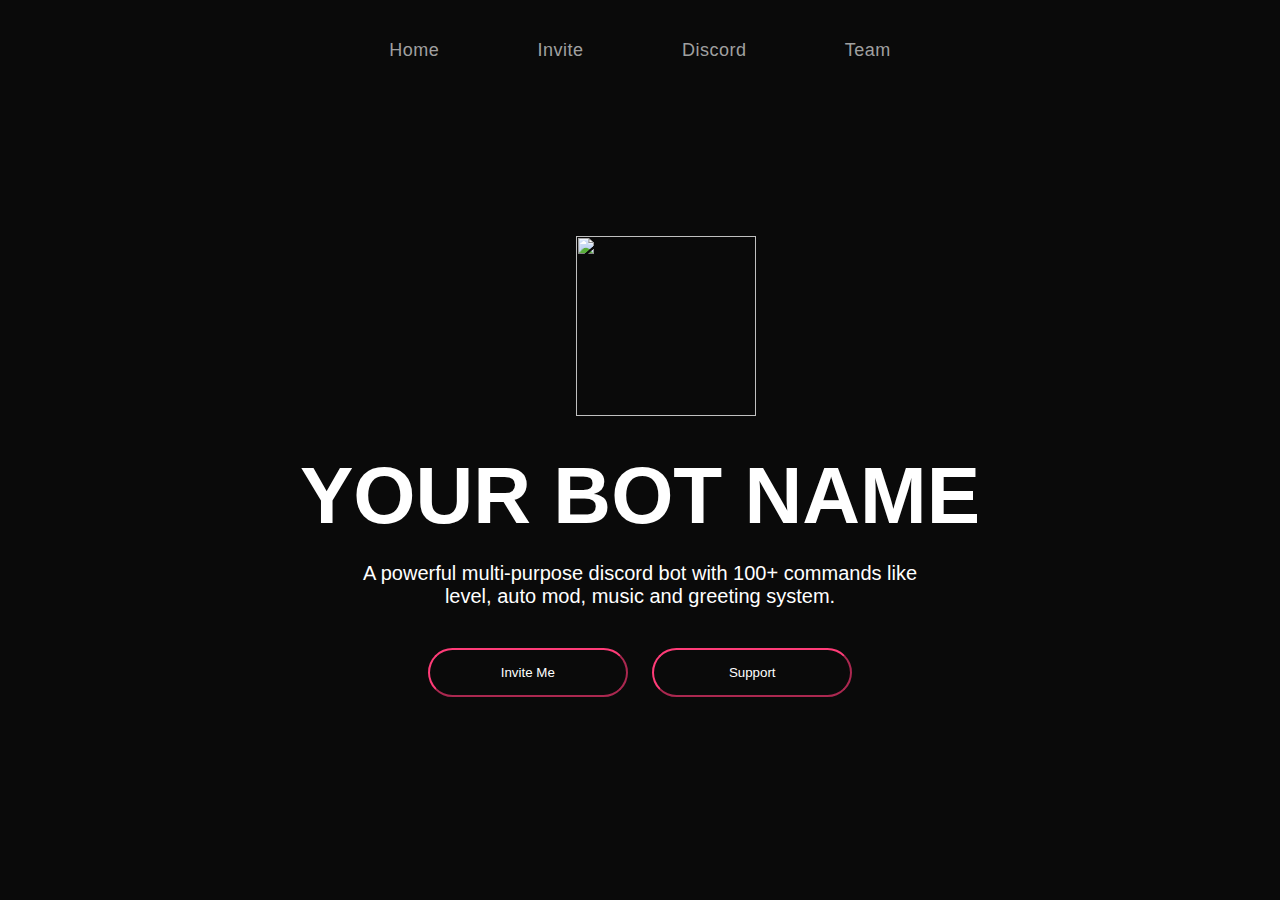
==== index.html @ e8355b49 "first commit" ====
<!DOCTYPE html>
<html lang="en">
<head>
    
    <title>ee3's code</title>
    <link rel="stylesheet" href="css/style.css">
</head>
<body>
    <div class="bg"></div>
    <nav>
        <a href="#">Home</a>
        <a href="#">Invite</a>
        <a href="#">Discord</a>
        <a href="team.html">Team</a>
    </nav>
    <div class="content">
        
      <img src="https://cdn.discordapp.com/attachments/880402559829954571/902120523729883146/cartoon-muffin-character-vector-id837990248-removebg-preview.png" class="logo">
    <h1 class="botname">YOUR BOT NAME</h1>
    <p class="desc">A powerful multi-purpose discord bot with 100+ commands like<br> level, auto mod, music and greeting system.</p>
    <button type="button"><span></span>Invite Me</button>
    <button type="button"><span></span>Support</button>
    </div>
</body>
</html>
---- css/style.css ----
*,
*:before,
*:after{
    padding: 0;
    margin: 0;
    box-sizing: border-box;
}
body{
    background-color: #0a0a0a;
}
nav{
    
    
    height: 100px;
    width: 600px;
    min-width: 600px;
    display: flex;
    align-items: center;
    justify-content: space-around;
    margin: auto;
}
a{
    position: relative;
    text-decoration: none;
    font-family: 'Poppins',sans-serif;
    color: #a0a0a0;
    font-size: 18px;
    letter-spacing: 0.5px;
    padding: 0 10px;
}
a:after{
    content: "";
    position: absolute;
    background-color: #ff3c78;
    height: 3px;
    width: 0;
    left: 0;
    bottom: -10px;
    transition: 0.3s;
}
a:hover{
    color: #ffffff;
}
a:hover:after{
    width: 100%;
}
.botname{
    font-size: 80px;
    color: #ffffff;
}
.desc{
    font-size: 20px;
    color: #ffffff;
    margin: 20px auto;
}
.content{
    position: absolute;
    width: 100%;
    top: 50%;
    text-align: center;
    font-family: sans-serif;
}
button{
    width: 200px;
    padding: 15px 0;
    text-align: center;
    background: none;
    border-color: #ff3c78;
    border-radius: 25px;
    color: #ffffff;
    margin: 20px 10px;
    position: relative;
    overflow: hidden;
}
span{
    background-color: #ff3c78;
    height: 100%;
    width: 0%;
    position: absolute;
    border-radius: 25px;
    left: 0;
    top: 0;
    z-index: -1;
    transition: 0.5s;
}
button:hover span{
    width: 100%;
}
button:hover{
    border:none;
}
.logo{
    position: absolute;
    width: 180px;
    height: 180px;
    left: 45%;
    
    background-size: cover;
    top: -80%;
    
}
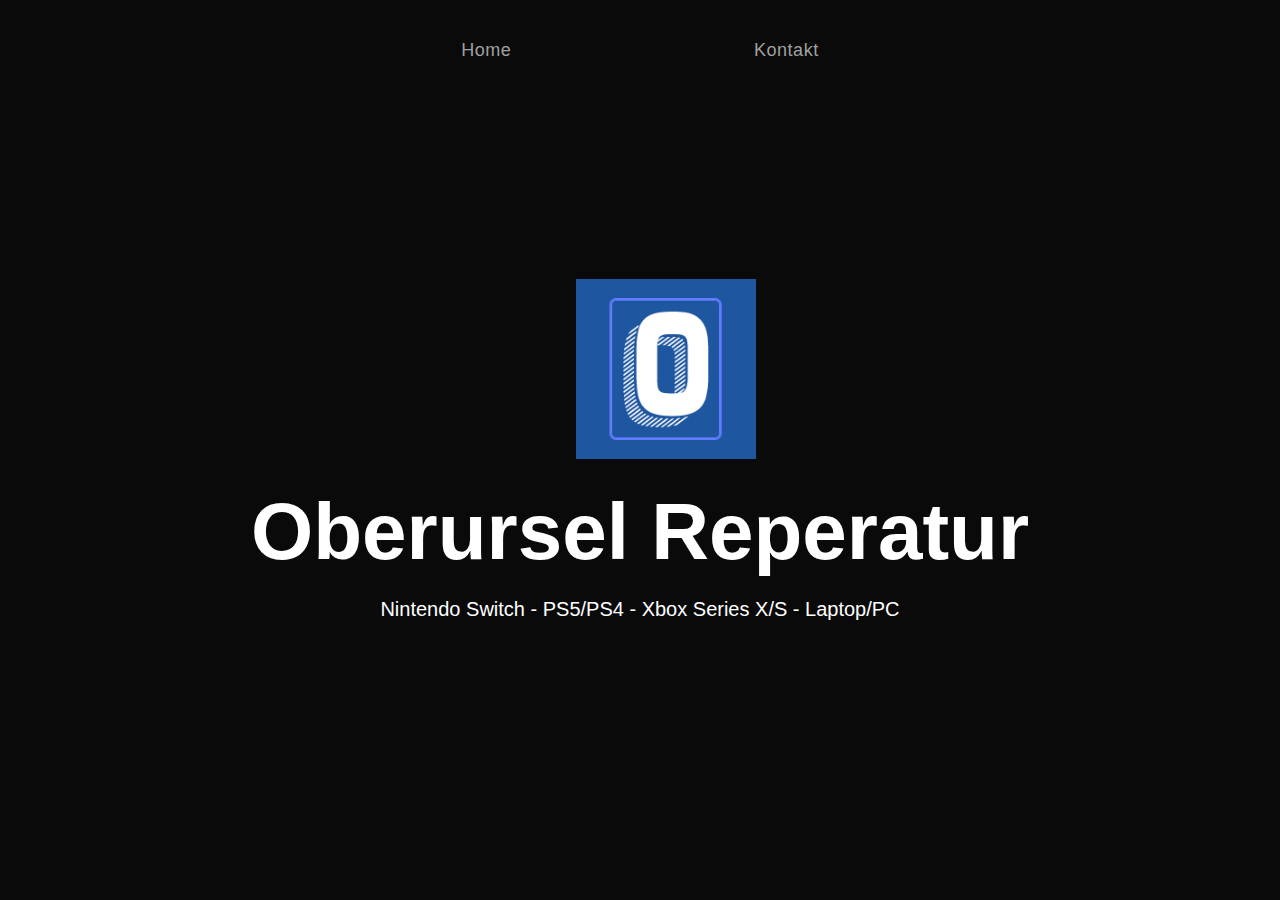
==== commit 5badcf94: "changes" ====
--- a/index.html
+++ b/index.html
@@ -9,17 +9,15 @@
     <div class="bg"></div>
     <nav>
         <a href="#">Home</a>
-        <a href="#">Invite</a>
-        <a href="#">Discord</a>
-        <a href="team.html">Team</a>
+        <a href="contact.html">Kontakt</a>
     </nav>
     <div class="content">
         
-      <img src="https://cdn.discordapp.com/attachments/880402559829954571/902120523729883146/cartoon-muffin-character-vector-id837990248-removebg-preview.png" class="logo">
-    <h1 class="botname">YOUR BOT NAME</h1>
-    <p class="desc">A powerful multi-purpose discord bot with 100+ commands like<br> level, auto mod, music and greeting system.</p>
-    <button type="button"><span></span>Invite Me</button>
-    <button type="button"><span></span>Support</button>
+      <img src="image/logo.png" class="logo">
+      <br>
+      <br>
+    <h1 class="botname">Oberursel Reperatur</h1>
+    <p class="desc"> Nintendo Switch - PS5/PS4 - Xbox Series X/S - Laptop/PC <br> <br> </p>
     </div>
 </body>
 </html>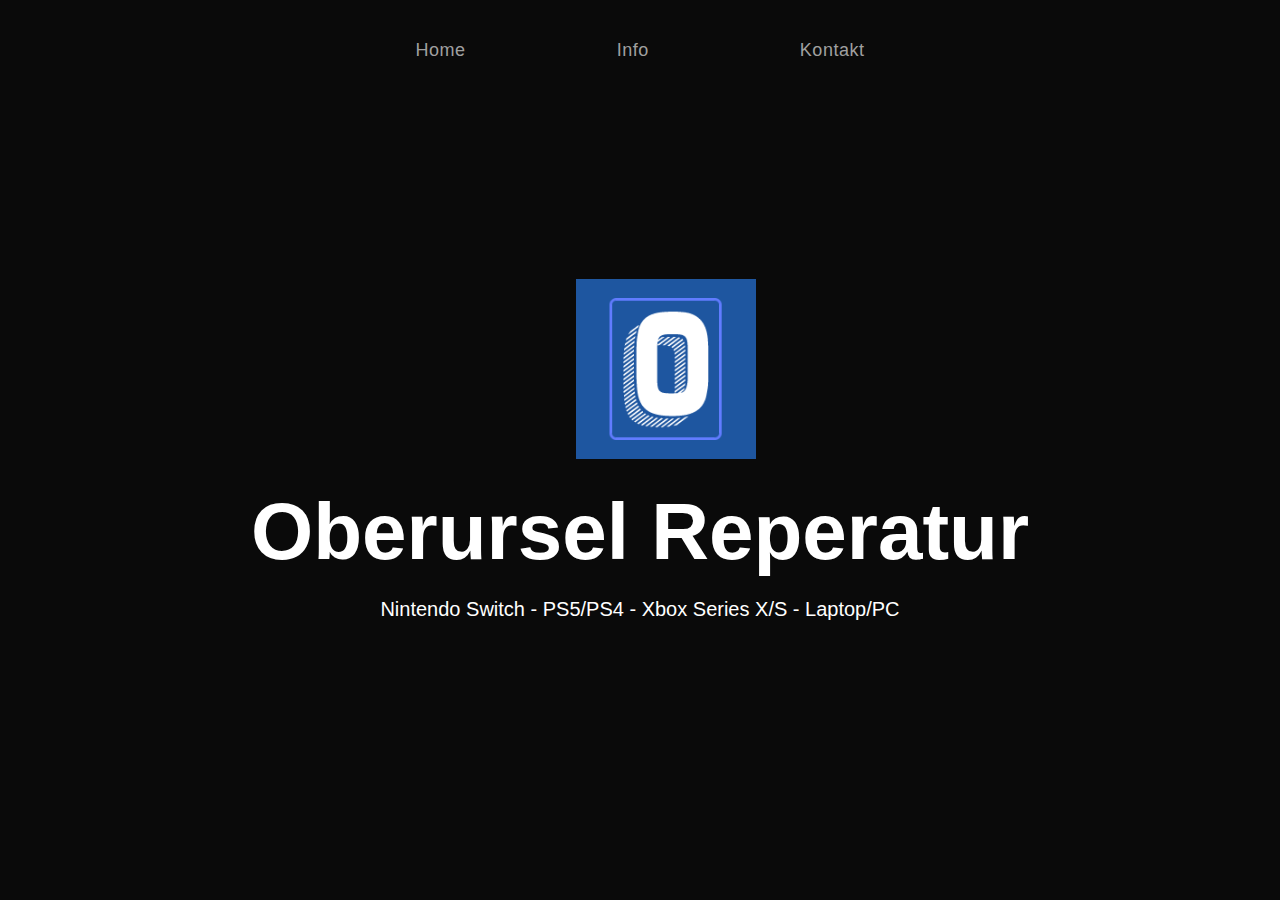
==== commit 128876c8: "curves" ====
--- a/index.html
+++ b/index.html
@@ -9,6 +9,7 @@
     <div class="bg"></div>
     <nav>
         <a href="#">Home</a>
+        <a href="info.html">Info</a>
         <a href="contact.html">Kontakt</a>
     </nav>
     <div class="content">
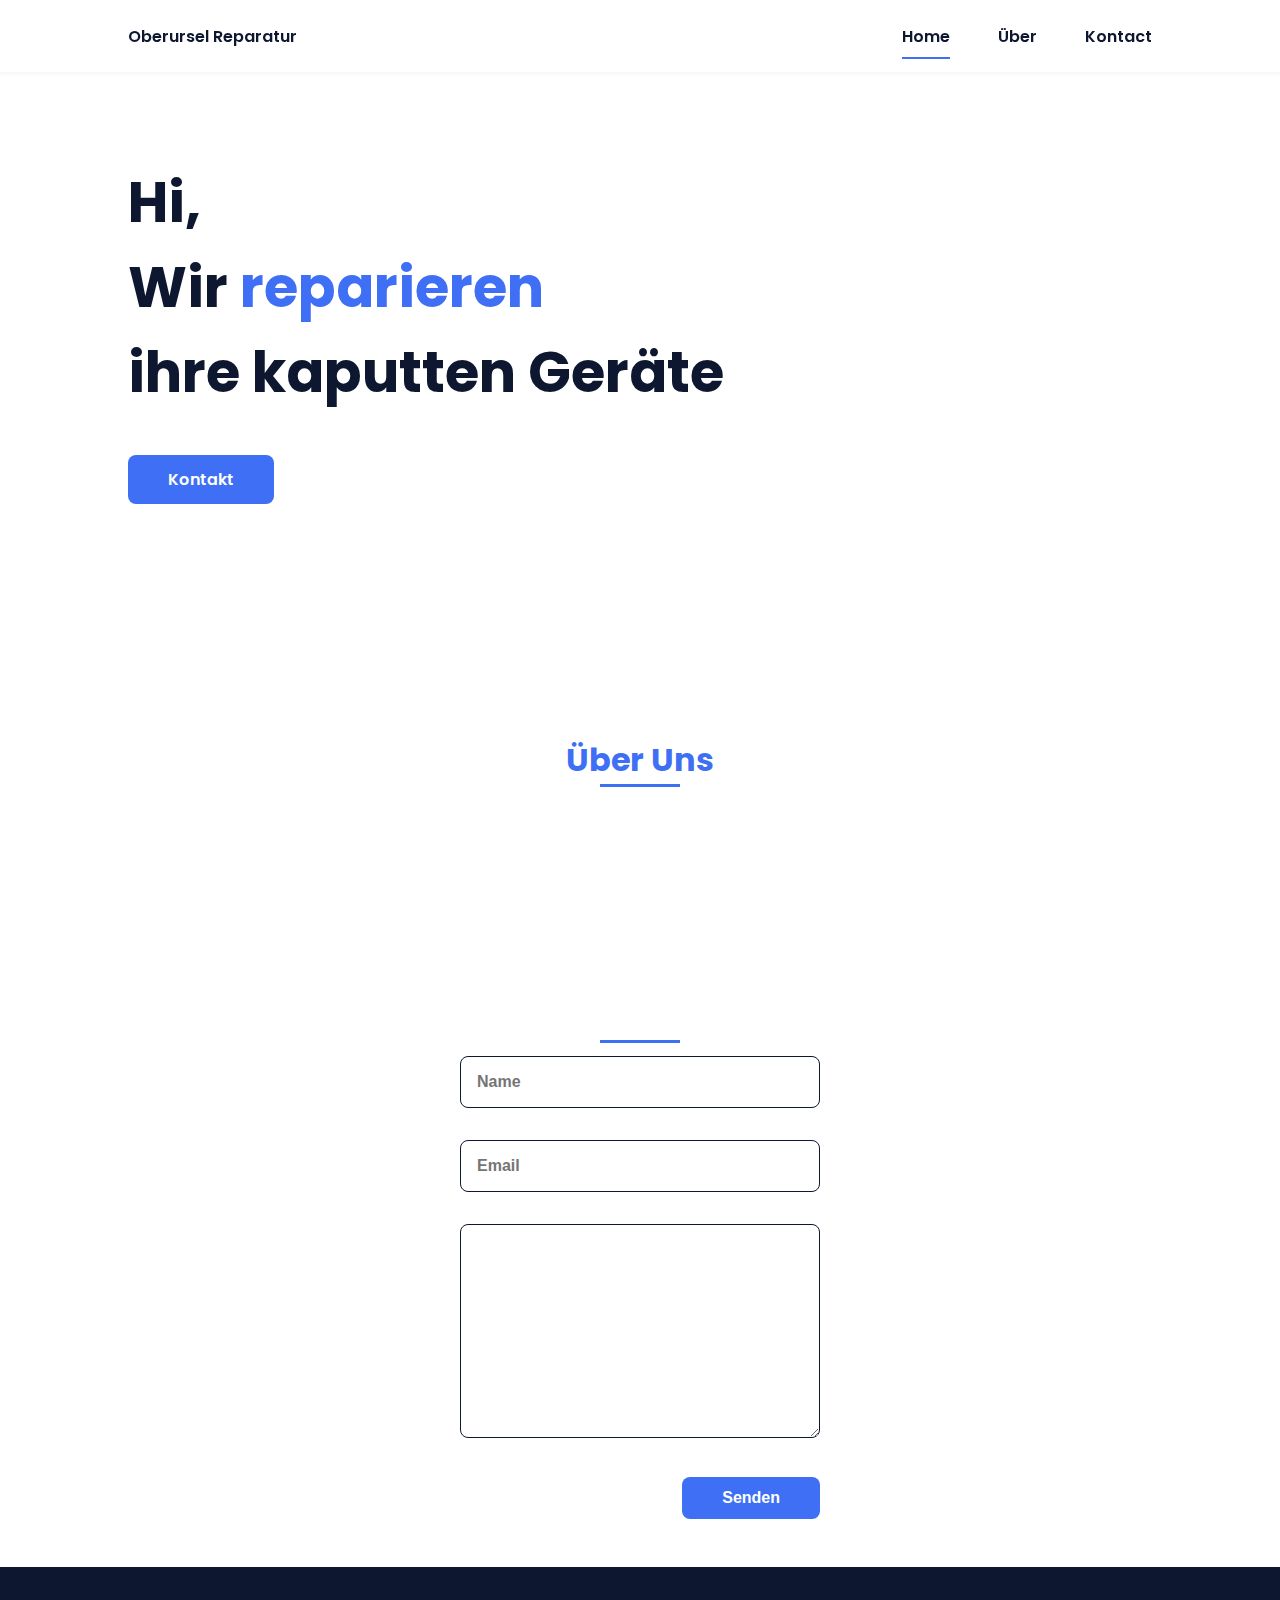
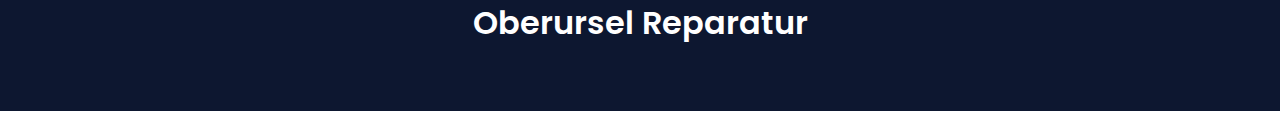
==== commit e7adb5fd: "changes" ====
--- a/index.html
+++ b/index.html
@@ -1,24 +1,103 @@
 <!DOCTYPE html>
 <html lang="en">
-<head>
-    
-    <title>ee3's code</title>
-    <link rel="stylesheet" href="css/style.css">
-</head>
-<body>
-    <div class="bg"></div>
-    <nav>
-        <a href="#">Home</a>
-        <a href="info.html">Info</a>
-        <a href="contact.html">Kontakt</a>
-    </nav>
-    <div class="content">
-        
-      <img src="image/logo.png" class="logo">
-      <br>
-      <br>
-    <h1 class="botname">Oberursel Reperatur</h1>
-    <p class="desc"> Nintendo Switch - PS5/PS4 - Xbox Series X/S - Laptop/PC <br> <br> </p>
-    </div>
-</body>
-</html>+    <head>
+        <meta charset="UTF-8">
+        <meta name="viewport" content="width=device-width, initial-scale=1.0">
+
+        <link rel="stylesheet" href="assets/css/styles.css">
+
+        <!-- =====BOX ICONS===== -->
+        <link href='https://cdn.jsdelivr.net/npm/boxicons@2.0.5/css/boxicons.min.css' rel='stylesheet'>
+
+        <title>Portfolio website complete</title>
+    </head>
+    <body>
+        <!--===== HEADER =====-->
+        <header class="l-header">
+            <nav class="nav bd-grid">
+                <div>
+                    <a href="#" class="nav__logo">Oberursel Reparatur</a>
+                </div>
+
+                <div class="nav__menu" id="nav-menu">
+                    <ul class="nav__list">
+                        <li class="nav__item"><a href="#home" class="nav__link active">Home</a></li>
+                        <li class="nav__item"><a href="#about" class="nav__link">Über</a></li>
+                        <li class="nav__item"><a href="#contact" class="nav__link">Kontact</a></li>
+                    </ul>
+                </div>
+
+                <div class="nav__toggle" id="nav-toggle">
+                    <i class='bx bx-menu'></i>
+                </div>
+            </nav>
+        </header>
+
+        <main class="l-main">
+            <!--===== HOME =====-->
+            <section class="home bd-grid" id="home">
+                <div class="home__data">
+                    <h1 class="home__title">Hi,<br> Wir <span class="home__title-color"> reparieren</span><br> ihre kaputten Geräte</h1>
+
+                    <a href="#" class="button">Kontakt</a>
+                </div>
+
+                <div class="home__social">
+                    <a href="" class=""><i class=''></i></a>
+                    <a href="" class=""><i class='' ></i></a>
+                    <a href="" class=""><i class='' ></i></a>
+                </div>
+
+                <div class="home__img">
+                </div>
+            </section>
+
+            <!--===== ABOUT =====-->
+            <section class="about section " id="about">
+                <h2 class="section-title"> Über Uns </h2>
+
+                <div class="about__container bd-grid">
+                    <div class="about__img">
+                        <img src="" alt="">
+                    </div>
+                    <div>
+                        <h2 class="about__subtitle"> </h2>
+                        <p class="about__text"> </p>           
+                    </div>                                   
+                </div>
+            </section>
+
+            <!--===== CONTACT =====-->
+            <section class="contact section" id="contact">
+                <h2 class="section-title"></h2>
+
+                <div class="contact__container bd-grid">
+                    <form action="" class="contact__form">
+                        <input type="text" placeholder="Name" class="contact__input">
+                        <input type="mail" placeholder="Email" class="contact__input">
+                        <textarea name="" id="" cols="0" rows="10" class="contact__input"></textarea>
+                        <input type="button" value="Senden" class="contact__button button">
+                    </form>
+                </div>
+            </section>
+        </main>
+
+        <!--===== FOOTER =====-->
+        <footer class="footer">
+            <p class="footer__title">Oberursel Reparatur</p>
+            <div class="footer__social">
+                <a href="#" class=""><i class='' ></i></a>
+                <a href="#" class=""><i class='' ></i></a>
+                <a href="#" class=""><i class='' ></i></a>
+            </div>
+
+        </footer>
+
+
+        <!--===== SCROLL REVEAL =====-->
+        <script src="https://unpkg.com/scrollreveal"></script>
+
+        <!--===== MAIN JS =====-->
+        <script src="assets/js/main.js"></script>
+    </body>
+</html>
--- a/assets/css/styles.css
+++ b/assets/css/styles.css
@@ -0,0 +1,528 @@
+/*===== GOOGLE FONTS =====*/
+@import url("https://fonts.googleapis.com/css2?family=Poppins:wght@400;600;700&display=swap");
+/*===== VARIABLES CSS =====*/
+:root {
+  --header-height: 3rem;
+  --font-semi: 600;
+  /*===== Colores =====*/
+  /*Purple 260 - Red 355 - Blue 224 - Pink 340*/
+  /* HSL color mode */
+  --hue-color: 224;
+  --first-color: hsl(var(--hue-color), 89%, 60%);
+  --second-color: hsl(var(--hue-color), 56%, 12%);
+  /*===== Fuente y tipografia =====*/
+  --body-font: 'Poppins', sans-serif;
+  --big-font-size: 2rem;
+  --h2-font-size: 1.25rem;
+  --normal-font-size: .938rem;
+  --smaller-font-size: .75rem;
+  /*===== Margenes =====*/
+  --mb-2: 1rem;
+  --mb-4: 2rem;
+  --mb-5: 2.5rem;
+  --mb-6: 3rem;
+  /*===== z index =====*/
+  --z-back: -10;
+  --z-fixed: 100;
+}
+
+@media screen and (min-width: 968px) {
+  :root {
+    --big-font-size: 3.5rem;
+    --h2-font-size: 2rem;
+    --normal-font-size: 1rem;
+    --smaller-font-size: .875rem;
+  }
+}
+
+/*===== BASE =====*/
+*, ::before, ::after {
+  box-sizing: border-box;
+}
+
+html {
+  scroll-behavior: smooth;
+}
+
+body {
+  margin: var(--header-height) 0 0 0;
+  font-family: var(--body-font);
+  font-size: var(--normal-font-size);
+  color: var(--second-color);
+}
+
+h1, h2, p {
+  margin: 0;
+}
+
+ul {
+  margin: 0;
+  padding: 0;
+  list-style: none;
+}
+
+a {
+  text-decoration: none;
+}
+
+img {
+  max-width: 100%;
+  height: auto;
+  display: block;
+}
+
+/*===== CLASS CSS ===== */
+.section-title {
+  position: relative;
+  font-size: var(--h2-font-size);
+  color: var(--first-color);
+  margin-top: var(--mb-2);
+  margin-bottom: var(--mb-4);
+  text-align: center;
+}
+
+.section-title::after {
+  position: absolute;
+  content: '';
+  width: 64px;
+  height: 0.18rem;
+  left: 0;
+  right: 0;
+  margin: auto;
+  top: 2rem;
+  background-color: var(--first-color);
+}
+
+.section {
+  padding-top: 3rem;
+  padding-bottom: 2rem;
+}
+
+/*===== LAYOUT =====*/
+.bd-grid {
+  max-width: 1024px;
+  display: grid;
+  margin-left: var(--mb-2);
+  margin-right: var(--mb-2);
+}
+
+.l-header {
+  width: 100%;
+  position: fixed;
+  top: 0;
+  left: 0;
+  z-index: var(--z-fixed);
+  background-color: #fff;
+  box-shadow: 0 1px 4px rgba(146, 161, 176, 0.15);
+}
+
+/*===== NAV =====*/
+.nav {
+  height: var(--header-height);
+  display: flex;
+  justify-content: space-between;
+  align-items: center;
+  font-weight: var(--font-semi);
+}
+
+@media screen and (max-width: 767px) {
+  .nav__menu {
+    position: fixed;
+    top: var(--header-height);
+    right: -100%;
+    width: 80%;
+    height: 100%;
+    padding: 2rem;
+    background-color: var(--second-color);
+    transition: .5s;
+  }
+}
+
+.nav__item {
+  margin-bottom: var(--mb-4);
+}
+
+.nav__link {
+  position: relative;
+  color: #fff;
+}
+
+.nav__link:hover {
+  position: relative;
+}
+
+.nav__link:hover::after {
+  position: absolute;
+  content: '';
+  width: 100%;
+  height: 0.18rem;
+  left: 0;
+  top: 2rem;
+  background-color: var(--first-color);
+}
+
+.nav__logo {
+  color: var(--second-color);
+}
+
+.nav__toggle {
+  color: var(--second-color);
+  font-size: 1.5rem;
+  cursor: pointer;
+}
+
+/*Active menu*/
+.active::after {
+  position: absolute;
+  content: '';
+  width: 100%;
+  height: 0.18rem;
+  left: 0;
+  top: 2rem;
+  background-color: var(--first-color);
+}
+
+/*=== Show menu ===*/
+.show {
+  right: 0;
+}
+
+/*===== HOME =====*/
+.home {
+  position: relative;
+  row-gap: 5rem;
+  padding: 4rem 0 5rem;
+}
+
+.home__data {
+  align-self: center;
+}
+
+.home__title {
+  font-size: var(--big-font-size);
+  margin-bottom: var(--mb-5);
+}
+
+.home__title-color {
+  color: var(--first-color);
+}
+
+.home__social {
+  display: flex;
+  flex-direction: column;
+}
+
+.home__social-icon {
+  width: max-content;
+  margin-bottom: var(--mb-2);
+  font-size: 1.5rem;
+  color: var(--second-color);
+}
+
+.home__social-icon:hover {
+  color: var(--first-color);
+}
+
+.home__img {
+  position: absolute;
+  right: 0;
+  bottom: 0;
+  width: 260px;
+}
+
+.home__blob {
+  fill: var(--first-color);
+}
+
+.home__blob-img {
+  width: 360px;
+}
+
+/*BUTTONS*/
+.button {
+  display: inline-block;
+  background-color: var(--first-color);
+  color: #fff;
+  padding: .75rem 2.5rem;
+  font-weight: var(--font-semi);
+  border-radius: .5rem;
+  transition: .3s;
+}
+
+.button:hover {
+  box-shadow: 0px 10px 36px rgba(0, 0, 0, 0.15);
+}
+
+/* ===== ABOUT =====*/
+.about__container {
+  row-gap: 2rem;
+  text-align: center;
+}
+
+
+
+.about__img {
+  justify-self: right;
+}
+
+.about__img img {
+  width: 200px;
+  border-radius: .5rem;
+}
+
+/* ===== SKILLS =====*/
+.skills__container {
+  row-gap: 2rem;
+  text-align: center;
+}
+
+.skills__subtitle {
+  margin-bottom: var(--mb-2);
+}
+
+.skills__text {
+  margin-bottom: var(--mb-4);
+}
+
+.skills__data {
+  display: flex;
+  justify-content: space-between;
+  align-items: center;
+  position: relative;
+  font-weight: var(--font-semi);
+  padding: .5rem 1rem;
+  margin-bottom: var(--mb-4);
+  border-radius: .5rem;
+  box-shadow: 0px 4px 25px rgba(14, 36, 49, 0.15);
+}
+
+.skills__icon {
+  font-size: 2rem;
+  margin-right: var(--mb-2);
+  color: var(--first-color);
+}
+
+.skills__names {
+  display: flex;
+  align-items: center;
+}
+
+.skills__bar {
+  position: absolute;
+  left: 0;
+  bottom: 0;
+  background-color: var(--first-color);
+  height: .25rem;
+  border-radius: .5rem;
+  z-index: var(--z-back);
+}
+
+.skills__html {
+  width: 95%;
+}
+
+.skills__css {
+  width: 85%;
+}
+
+.skills__js {
+  width: 65%;
+}
+
+.skills__ux {
+  width: 85%;
+}
+
+.skills__img {
+  border-radius: .5rem;
+}
+
+/* ===== WORK =====*/
+.work__container {
+  row-gap: 2rem;
+}
+
+.work__img {
+  box-shadow: 0px 4px 25px rgba(14, 36, 49, 0.15);
+  border-radius: .5rem;
+  overflow: hidden;
+}
+
+.work__img img {
+  transition: 1s;
+}
+
+.work__img img:hover {
+  transform: scale(1.1);
+}
+
+/* ===== CONTACT =====*/
+.contact__input {
+  width: 100%;
+  font-size: var(--normal-font-size);
+  font-weight: var(--font-semi);
+  padding: 1rem;
+  border-radius: .5rem;
+  border: 1.5px solid var(--second-color);
+  outline: none;
+  margin-bottom: var(--mb-4);
+}
+
+.contact__button {
+  display: block;
+  border: none;
+  outline: none;
+  font-size: var(--normal-font-size);
+  cursor: pointer;
+  margin-left: auto;
+}
+
+/* ===== FOOTER =====*/
+.footer {
+  background-color: var(--second-color);
+  color: #fff;
+  text-align: center;
+  font-weight: var(--font-semi);
+  padding: 2rem 0;
+}
+
+.footer__title {
+  font-size: 2rem;
+  margin-bottom: var(--mb-4);
+}
+
+.footer__social {
+  margin-bottom: var(--mb-4);
+}
+
+.footer__icon {
+  font-size: 1.5rem;
+  color: #fff;
+  margin: 0 var(--mb-2);
+}
+
+.footer__copy {
+  font-size: var(--smaller-font-size);
+}
+
+/* ===== MEDIA QUERIES=====*/
+@media screen and (max-width: 320px) {
+  .home {
+    row-gap: 2rem;
+  }
+  .home__img {
+    width: 200px;
+  }
+}
+
+@media screen and (min-width: 576px) {
+  .home {
+    padding: 4rem 0 2rem;
+  }
+  .home__social {
+    padding-top: 0;
+    padding-bottom: 2.5rem;
+    flex-direction: row;
+    align-self: flex-end;
+  }
+  .home__social-icon {
+    margin-bottom: 0;
+    margin-right: var(--mb-4);
+  }
+  .home__img {
+    width: 300px;
+    bottom: 25%;
+  }
+  .about__container {
+    grid-template-columns: repeat(2, 1fr);
+    align-items: center;
+    text-align: initial;
+  }
+  .skills__container {
+    grid-template-columns: .7fr;
+    justify-content: center;
+    column-gap: 1rem;
+  }
+  .work__container {
+    grid-template-columns: repeat(2, 1fr);
+    column-gap: 2rem;
+    padding-top: 2rem;
+  }
+  .contact__form {
+    width: 360px;
+    padding-top: 2rem;
+  }
+  .contact__container {
+    justify-items: center;
+  }
+}
+
+@media screen and (min-width: 768px) {
+  body {
+    margin: 0;
+  }
+  .section {
+    padding-top: 4rem;
+    padding-bottom: 3rem;
+  }
+  .section-title {
+    margin-bottom: var(--mb-6);
+  }
+  .section-title::after {
+    width: 80px;
+    top: 3rem;
+  }
+  .nav {
+    height: calc(var(--header-height) + 1.5rem);
+  }
+  .nav__list {
+    display: flex;
+    padding-top: 0;
+  }
+  .nav__item {
+    margin-left: var(--mb-6);
+    margin-bottom: 0;
+  }
+  .nav__toggle {
+    display: none;
+  }
+  .nav__link {
+    color: var(--second-color);
+  }
+  .home {
+    padding: 8rem 0 2rem;
+  }
+  .home__img {
+    width: 400px;
+    bottom: 10%;
+  }
+  .about__container {
+    padding-top: 2rem;
+  }
+  .about__img img {
+    width: 300px;
+  }
+  .skills__container {
+    grid-template-columns: repeat(2, 1fr);
+    column-gap: 2rem;
+    align-items: center;
+    text-align: initial;
+  }
+  .work__container {
+    grid-template-columns: repeat(3, 1fr);
+    column-gap: 2rem;
+  }
+}
+
+@media screen and (min-width: 992px) {
+  .bd-grid {
+    margin-left: auto;
+    margin-right: auto;
+  }
+  .home {
+    padding: 10rem 0 2rem;
+  }
+  .home__img {
+    width: 450px;
+  }
+}
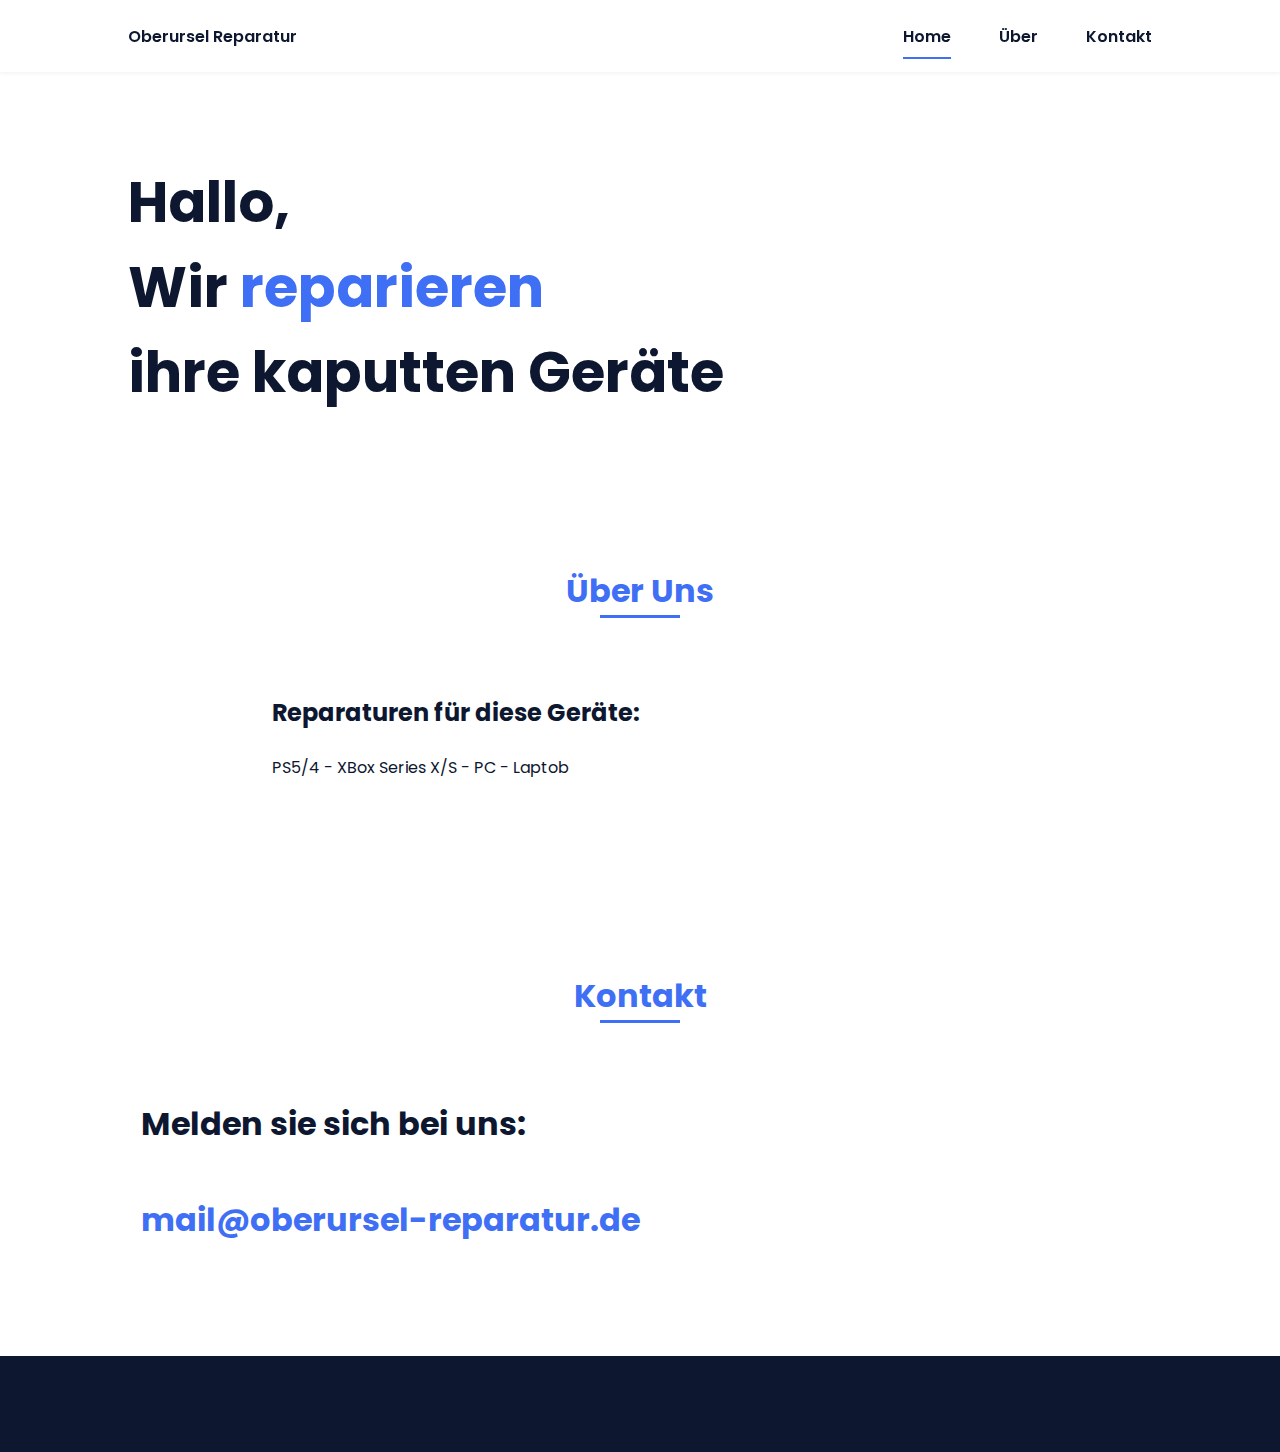
==== commit 42682fda: "basic idea" ====
--- a/index.html
+++ b/index.html
@@ -23,7 +23,7 @@
                     <ul class="nav__list">
                         <li class="nav__item"><a href="#home" class="nav__link active">Home</a></li>
                         <li class="nav__item"><a href="#about" class="nav__link">Über</a></li>
-                        <li class="nav__item"><a href="#contact" class="nav__link">Kontact</a></li>
+                        <li class="nav__item"><a href="#contact" class="nav__link">Kontakt</a></li>
                     </ul>
                 </div>
 
@@ -37,16 +37,12 @@
             <!--===== HOME =====-->
             <section class="home bd-grid" id="home">
                 <div class="home__data">
-                    <h1 class="home__title">Hi,<br> Wir <span class="home__title-color"> reparieren</span><br> ihre kaputten Geräte</h1>
+                    <h1 class="home__title">Hallo,<br> Wir <span class="home__title-color"> reparieren</span><br> ihre kaputten Geräte</h1>
 
-                    <a href="#" class="button">Kontakt</a>
+                    
                 </div>
 
-                <div class="home__social">
-                    <a href="" class=""><i class=''></i></a>
-                    <a href="" class=""><i class='' ></i></a>
-                    <a href="" class=""><i class='' ></i></a>
-                </div>
+                
 
                 <div class="home__img">
                 </div>
@@ -55,6 +51,18 @@
             <!--===== ABOUT =====-->
             <section class="about section " id="about">
                 <h2 class="section-title"> Über Uns </h2>
+
+                <div class="about__container bd-grid">
+                    <div class="about__img">
+                        <h2 class="about__subtitle">Reparaturen für diese Geräte:</h2>
+                        <br>
+                        <p class="about__text">PS5/4 - XBox Series X/S - PC - Laptob</p>
+                    </div>
+
+                    <div>
+                        <h2 class="about__subtitle"></h2>
+                        <p class="about__text"></p>
+                    </div>
 
                 <div class="about__container bd-grid">
                     <div class="about__img">
@@ -69,22 +77,38 @@
 
             <!--===== CONTACT =====-->
             <section class="contact section" id="contact">
-                <h2 class="section-title"></h2>
+                <h2 class="section-title">Kontakt</h2>
 
-                <div class="contact__container bd-grid">
-                    <form action="" class="contact__form">
-                        <input type="text" placeholder="Name" class="contact__input">
-                        <input type="mail" placeholder="Email" class="contact__input">
-                        <textarea name="" id="" cols="0" rows="10" class="contact__input"></textarea>
-                        <input type="button" value="Senden" class="contact__button button">
-                    </form>
+                <div class="about__container bd-grid">
+                    <div class="about__img">
+                        <h1 class="about__subtitle">Melden sie sich bei uns: </p>
+                            <br>
+                            <p class="home__title-color"> mail@oberursel-reparatur.de</p>
+                    </div>
+
+                    <div>
+                        <h2 class="about__subtitle"></h2>
+                        <p class="about__text"></p>
+                    </div>
+
+                <div class="about__container bd-grid">
+                    <div class="about__img">
+                        <img src="" alt="">
+                    </div>
+                    <div>
+                        <h2 class="about__subtitle"> </h2>
+                        <p class="about__text"> </p>           
+                    </div>                                   
                 </div>
+
+                
+                
             </section>
         </main>
 
         <!--===== FOOTER =====-->
         <footer class="footer">
-            <p class="footer__title">Oberursel Reparatur</p>
+            <p class="footer__title"></p>
             <div class="footer__social">
                 <a href="#" class=""><i class='' ></i></a>
                 <a href="#" class=""><i class='' ></i></a>
